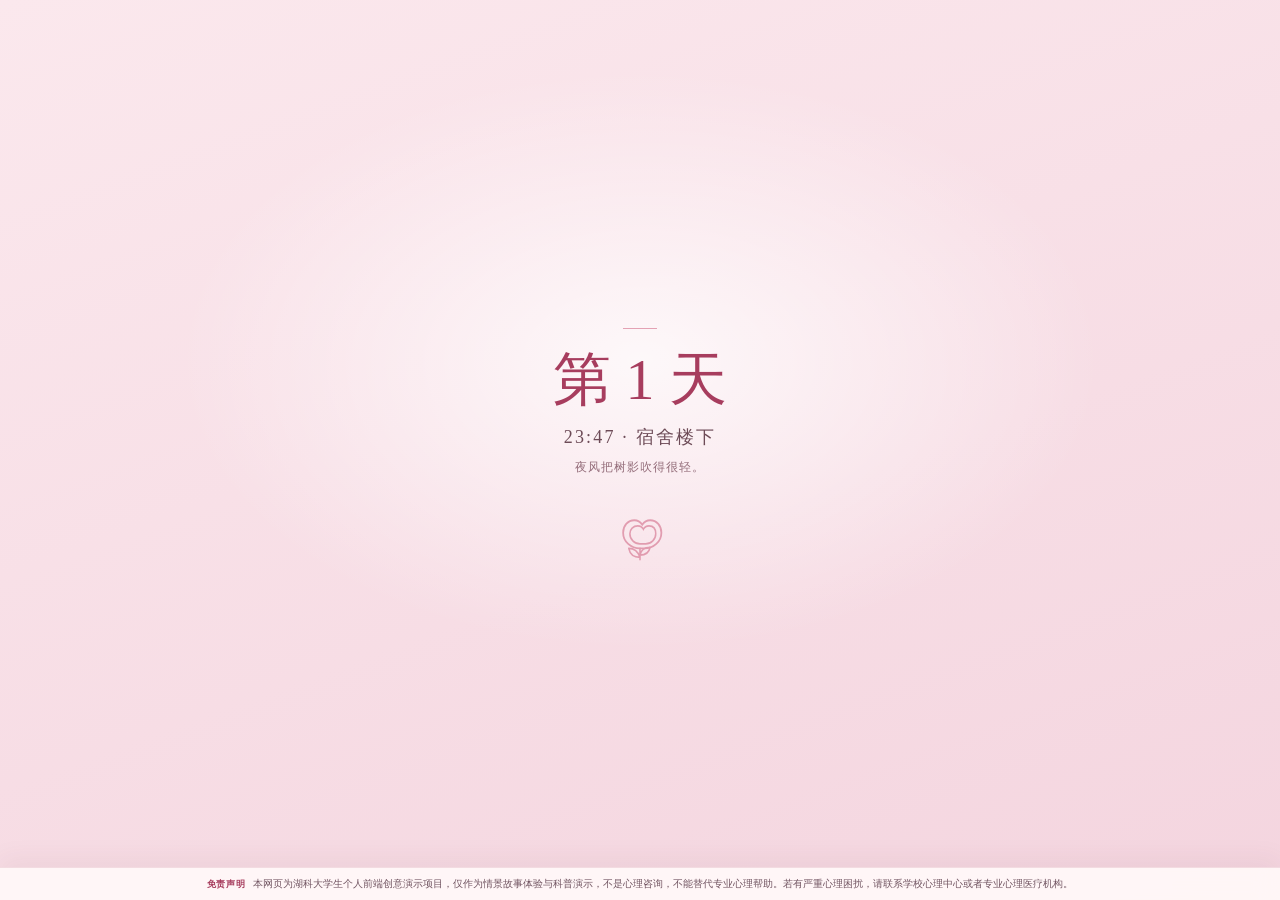
==== breakup.html @ 742c0462 "Add files via upload" ====
<!doctype html>
<html lang="zh-CN">
<head>
  <meta charset="utf-8">
  <meta name="viewport" content="width=device-width, initial-scale=1, viewport-fit=cover">
  <meta name="color-scheme" content="light">
  <meta name="theme-color" content="#FBE7EC">
  <meta name="description" content="why哥的情绪陪伴屋 · 失恋情境交互：陪 Why 走过五天，在故事里看见心动、失去与成长。">
  <meta http-equiv="Content-Security-Policy" content="default-src 'self'; script-src 'self'; style-src 'self' 'unsafe-inline'; img-src 'self' data: blob:; font-src 'self'; connect-src 'none'; media-src 'none'; object-src 'none'; base-uri 'none'; form-action 'none'; frame-src 'none'; upgrade-insecure-requests">
  <title>失恋情境交互 · why哥的情绪陪伴屋</title>
  <link rel="icon" href="assets/favicon.svg" type="image/svg+xml">
  <link rel="stylesheet" href="assets/breakup.css">
</head>
<body class="breakup-body">
  <a class="skip-link" href="#storyView">跳到故事内容</a>

  <svg class="svg-sprite" aria-hidden="true" focusable="false" xmlns="http://www.w3.org/2000/svg">
    <symbol id="bu-heart" viewBox="0 0 24 24">
      <path d="M12 21S3.8 16.1 3.8 9.7A4.2 4.2 0 0 1 12 7.1a4.2 4.2 0 0 1 8.2 2.6C20.2 16.1 12 21 12 21Z" fill="none" stroke="currentColor" stroke-width="1.6" stroke-linejoin="round"/>
    </symbol>
    <symbol id="bu-heart-fill" viewBox="0 0 24 24">
      <path d="M12 21S3.8 16.1 3.8 9.7A4.2 4.2 0 0 1 12 7.1a4.2 4.2 0 0 1 8.2 2.6C20.2 16.1 12 21 12 21Z" fill="currentColor"/>
    </symbol>
    <symbol id="bu-rose" viewBox="0 0 64 64">
      <path d="M32 43c-8 0-15-6-15-14 0-6 4-11 10-11 3 0 5 1 7 4 2-3 4-4 7-4 6 0 10 5 10 11 0 8-7 14-15 14Z" fill="none" stroke="currentColor" stroke-width="1.6"/>
      <path d="M32 39c-5 0-9-4-9-9 0-4 3-7 7-7 2 0 4 1 5 3 1-2 3-3 5-3 4 0 6 3 6 7 0 5-4 9-9 9Z" fill="none" stroke="currentColor" stroke-width="1.4"/>
      <path d="M32 43v10M32 51c-6 0-9-3-10-8 5 0 8 2 10 8ZM32 49c5 0 8-2 9-7-5 0-8 2-9 7Z" fill="none" stroke="currentColor" stroke-width="1.4" stroke-linecap="round" stroke-linejoin="round"/>
    </symbol>
    <symbol id="bu-house" viewBox="0 0 24 24">
      <path d="M4 10.3 12 4l8 6.3V20H4V10.3Z" fill="none" stroke="currentColor" stroke-width="1.6" stroke-linejoin="round"/>
      <path d="M9.5 20v-5.5h5V20" fill="none" stroke="currentColor" stroke-width="1.6" stroke-linecap="round"/>
    </symbol>
    <symbol id="bu-arrow" viewBox="0 0 24 24">
      <path d="M5 12h13M13 6l6 6-6 6" fill="none" stroke="currentColor" stroke-width="1.7" stroke-linecap="round" stroke-linejoin="round"/>
    </symbol>
    <symbol id="bu-spark" viewBox="0 0 24 24">
      <path d="M12 3c.7 4.8 2.2 6.3 7 7-4.8.7-6.3 2.2-7 7-.7-4.8-2.2-6.3-7-7 4.8-.7 6.3-2.2 7-7Z" fill="none" stroke="currentColor" stroke-width="1.5" stroke-linejoin="round"/>
    </symbol>
  </svg>

  <div class="ambient-art" aria-hidden="true">
    <span class="ambient-art__wash ambient-art__wash--one"></span>
    <span class="ambient-art__wash ambient-art__wash--two"></span>
    <svg class="deco-heart deco-heart--one"><use href="#bu-heart-fill"></use></svg>
    <svg class="deco-heart deco-heart--two"><use href="#bu-heart-fill"></use></svg>
    <svg class="deco-heart deco-heart--three"><use href="#bu-heart"></use></svg>
    <svg class="deco-rose deco-rose--one"><use href="#bu-rose"></use></svg>
    <svg class="deco-rose deco-rose--two"><use href="#bu-rose"></use></svg>
    <span class="falling-petal falling-petal--one"></span>
    <span class="falling-petal falling-petal--two"></span>
    <span class="falling-petal falling-petal--three"></span>
    <span class="falling-petal falling-petal--four"></span>
  </div>

  <header class="scene-topbar">
    <a class="scene-brand" href="index.html">
      <span class="scene-brand__mark"><svg class="icon" aria-hidden="true"><use href="#bu-house"></use></svg></span>
      <span>
        <strong>why哥的情绪陪伴屋</strong>
        <small>失恋情境交互 · 情景故事体验</small>
      </span>
    </a>
    <div class="scene-topbar__actions">
      <span class="duration-pill">8–10 分钟</span>
      <a class="back-link" href="index.html">返回主界面</a>
    </div>
  </header>

  <main class="scene-main">
    <section class="story-view" id="storyView" aria-label="失恋情境故事">
      <div class="story-visual">
        <div class="day-meta">
          <span class="day-meta__day" id="dayLabel">第 1 天</span>
          <span class="day-meta__dot"></span>
          <span id="sceneTime">23:47</span>
          <span class="day-meta__dot"></span>
          <span id="scenePlace">宿舍楼下</span>
        </div>

        <div class="heart-stage heart-stage--intact" id="heartStage">
          <span class="heart-spark heart-spark--one"></span>
          <span class="heart-spark heart-spark--two"></span>
          <svg class="heart-svg" viewBox="0 0 120 112" role="img" aria-label="一颗裂开后又慢慢修复的心">
            <defs>
              <clipPath id="heart-left"><rect x="0" y="0" width="60" height="112"></rect></clipPath>
              <clipPath id="heart-right"><rect x="60" y="0" width="60" height="112"></rect></clipPath>
              <filter id="heart-glow" x="-50%" y="-50%" width="200%" height="200%">
                <feGaussianBlur stdDeviation="3" result="blur"></feGaussianBlur>
                <feMerge><feMergeNode in="blur"></feMergeNode><feMergeNode in="SourceGraphic"></feMergeNode></feMerge>
              </filter>
              <linearGradient id="heart-fill-story" x1="0" y1="0" x2="1" y2="1">
                <stop offset="0" stop-color="#e889a1"></stop>
                <stop offset="0.55" stop-color="#d86582"></stop>
                <stop offset="1" stop-color="#b84465"></stop>
              </linearGradient>
            </defs>
            <g class="heart-half heart-half--left" clip-path="url(#heart-left)">
              <path d="M60 102 C28 78 12 60 12 39 C12 23 24 13 38 13 C47 13 55 18 60 27 C65 18 73 13 82 13 C96 13 108 23 108 39 C108 60 92 78 60 102Z" fill="url(#heart-fill-story)" filter="url(#heart-glow)"></path>
            </g>
            <g class="heart-half heart-half--right" clip-path="url(#heart-right)">
              <path d="M60 102 C28 78 12 60 12 39 C12 23 24 13 38 13 C47 13 55 18 60 27 C65 18 73 13 82 13 C96 13 108 23 108 39 C108 60 92 78 60 102Z" fill="url(#heart-fill-story)" filter="url(#heart-glow)"></path>
            </g>
            <path class="heart-crack" d="M61 18 L55 37 L64 50 L57 66 L65 82" fill="none" stroke="#fff5f4" stroke-width="2.2" stroke-linecap="round" stroke-linejoin="round"></path>
          </svg>
          <p class="heart-caption" id="heartCaption">有些心碎，是从一句“我们分开吧”开始的。</p>
        </div>

        <div class="day-progress" id="dayProgress" aria-label="故事进度"></div>
        <p class="scene-note" id="sceneNote">夜风把树影吹得很轻。</p>
      </div>

      <div class="dialogue-card">
        <div class="dialogue-head">
          <span class="text-avatar text-avatar--why" aria-hidden="true">why</span>
          <div class="dialogue-head__copy">
            <strong>Why</strong>
            <small id="speakerState">失恋第 1 天 · 正在难过</small>
          </div>
          <span class="online-state"><i></i>在线</span>
        </div>

        <div class="dialogue-messages" id="dialogueMessages" role="log" aria-live="polite" aria-label="Why 的对话"></div>

        <div class="typing hidden" id="typing" aria-label="Why 正在打字">
          <span></span><span></span><span></span>
          <em>Why 正在打字…</em>
        </div>

        <div class="choices" id="choices" role="group" aria-label="选择你的回应"></div>

        <button class="next-btn hidden" id="nextBtn" type="button">
          <span>继续</span>
          <svg class="icon icon--small" aria-hidden="true"><use href="#bu-arrow"></use></svg>
        </button>

        <p class="dialogue-hint">你是这场对话的见证人。你的选择不会改变故事的终点，但会改变他走过的路。</p>
      </div>
    </section>

    <section class="monologue-view hidden" id="monologueView" aria-label="王同志的道理独白">
      <div class="monologue-card">
        <div class="monologue-head">
          <span class="text-avatar text-avatar--wang" aria-hidden="true">why</span>
          <div>
            <strong>王同志</strong>
            <small>创作者 / 旁白</small>
          </div>
          <span class="monologue-head__tag">说给 Why，也说给你</span>
        </div>
        <p class="monologue-kicker" id="monologueKicker">给 Why，也给正在看的你</p>
        <h2 id="monologueTitle">青春之爱，当与成长同行</h2>
        <div class="monologue-text" id="monologueText" role="log" aria-live="polite"></div>
        <div class="monologue-footer">
          <span id="monologueProgress">01 / 07</span>
          <button class="next-btn" id="monologueNext" type="button">
            <span>继续</span>
            <svg class="icon icon--small" aria-hidden="true"><use href="#bu-arrow"></use></svg>
          </button>
        </div>
      </div>
    </section>

    <section class="closing-view hidden" id="closingView" aria-label="故事闭幕">
      <div class="closing-petals" aria-hidden="true">
        <span></span><span></span><span></span><span></span><span></span><span></span>
      </div>
      <div class="closing-heart" aria-hidden="true">
        <svg viewBox="0 0 120 112">
          <defs>
            <linearGradient id="heart-fill-closing" x1="0" y1="0" x2="1" y2="1">
              <stop offset="0" stop-color="#f0a4b8"></stop>
              <stop offset="0.55" stop-color="#d96887"></stop>
              <stop offset="1" stop-color="#b84465"></stop>
            </linearGradient>
          </defs>
          <path d="M60 102 C28 78 12 60 12 39 C12 23 24 13 38 13 C47 13 55 18 60 27 C65 18 73 13 82 13 C96 13 108 23 108 39 C108 60 92 78 60 102Z" fill="url(#heart-fill-closing)"></path>
        </svg>
      </div>
      <p class="closing-eyebrow" id="closingEyebrow">第 5 天 · 清晨</p>
      <h2 id="closingTitle">这一页，先翻到这里。</h2>
      <div class="closing-lines" id="closingLines"></div>
      <p class="closing-thanks" id="closingThanks">谢谢你愿意做这个见证人。</p>
      <button class="leave-btn hidden" id="leaveBtn" type="button">离开</button>
      <p class="closing-note">你会回到 why哥的情绪陪伴屋。</p>
    </section>
  </main>

  <div class="day-banner hidden" id="dayBanner" aria-live="polite">
    <span class="day-banner__line"></span>
    <p class="day-banner__day" id="bannerDay">第 1 天</p>
    <p class="day-banner__time" id="bannerTime">23:47</p>
    <p class="day-banner__place" id="bannerPlace">宿舍楼下</p>
    <span class="day-banner__rose" aria-hidden="true"><svg class="icon"><use href="#bu-rose"></use></svg></span>
  </div>

  <footer class="scene-disclaimer">
    <strong>免责声明</strong>
    <span id="disclaimerText">本网页为湖科大学生个人前端创意演示项目，仅作为情景故事体验与科普演示，不是心理咨询，不能替代专业心理帮助。若有严重心理困扰，请联系学校心理中心或者专业心理医疗机构。</span>
  </footer>

  <script src="js/breakup-data.js" defer></script>
  <script src="js/breakup.js" defer></script>
</body>
</html>
---- assets/breakup.css ----
/* =========================================================
   失恋情境交互 · 淡粉色沉浸式情景页
   ========================================================= */

:root {
  --font-serif: "Iowan Old Style", "Palatino Linotype", "Songti SC", "Noto Serif CJK SC", "STSong", serif;
  --font-sans: "PingFang SC", "Hiragino Sans GB", "Microsoft YaHei", "Segoe UI", sans-serif;

  --bg: #fbeef1;
  --bg-deep: #f5dbe3;
  --paper: #fff9f8;
  --paper-soft: #fff2f4;
  --ink: #3d2830;
  --ink-2: #6d4b57;
  --ink-3: #946d7a;
  --rose: #cf607f;
  --rose-deep: #a73d5e;
  --rose-soft: #f7d9e3;
  --rose-mist: #fcebf0;
  --cream: #fff8f2;
  --gold: #c89a5b;
  --line: rgba(101, 50, 66, 0.14);
  --shadow: 0 24px 64px rgba(111, 45, 67, 0.13);
  --shadow-soft: 0 10px 30px rgba(111, 45, 67, 0.08);
  --ease: cubic-bezier(0.22, 0.8, 0.28, 1);
}

*,
*::before,
*::after {
  box-sizing: border-box;
}

html {
  scroll-behavior: smooth;
  -webkit-text-size-adjust: 100%;
}

body {
  margin: 0;
  min-width: 320px;
  min-height: 100vh;
  padding-bottom: calc(60px + env(safe-area-inset-bottom));
  color: var(--ink);
  background:
    radial-gradient(900px 580px at 5% -10%, rgba(255, 218, 228, 0.86), transparent 64%),
    radial-gradient(800px 620px at 100% 4%, rgba(249, 222, 211, 0.72), transparent 60%),
    linear-gradient(160deg, #fff4f6 0%, var(--bg) 48%, #f8e7e5 100%);
  font-family: var(--font-sans);
  font-size: 18px;
  line-height: 1.75;
  overflow-x: hidden;
  -webkit-font-smoothing: antialiased;
}

h1,
h2,
h3,
p {
  margin: 0;
}

button,
a {
  font: inherit;
}

button {
  padding: 0;
  color: inherit;
  border: 0;
  background: none;
  cursor: pointer;
}

a {
  color: inherit;
  text-decoration: none;
}

button:disabled {
  cursor: not-allowed;
  opacity: 0.55;
}

::selection {
  color: var(--paper);
  background: var(--rose-deep);
}

:focus-visible {
  outline: 2px solid var(--rose-deep);
  outline-offset: 3px;
  border-radius: 5px;
}

.hidden,
[hidden] {
  display: none !important;
}

.sr-only {
  position: absolute;
  width: 1px;
  height: 1px;
  padding: 0;
  margin: -1px;
  overflow: hidden;
  clip: rect(0, 0, 0, 0);
  white-space: nowrap;
  border: 0;
}

.skip-link {
  position: fixed;
  top: 12px;
  left: 12px;
  z-index: 200;
  padding: 8px 14px;
  color: var(--paper);
  background: var(--rose-deep);
  border-radius: 999px;
  transform: translateY(-160%);
  transition: transform 0.2s var(--ease);
}

.skip-link:focus {
  transform: translateY(0);
}

.svg-sprite {
  position: absolute;
  width: 0;
  height: 0;
  overflow: hidden;
}

.icon {
  width: 19px;
  height: 19px;
  flex: none;
  vertical-align: middle;
}

.icon--small {
  width: 15px;
  height: 15px;
}

/* ---------- 背景装饰 ---------- */

.ambient-art {
  position: fixed;
  inset: 0;
  z-index: -1;
  overflow: hidden;
  pointer-events: none;
  transition: filter 0.8s var(--ease), opacity 0.8s;
}

.ambient-art__wash {
  position: absolute;
  display: block;
  border-radius: 50%;
  filter: blur(80px);
  opacity: 0.52;
  animation: washDrift 24s ease-in-out infinite alternate;
}

.ambient-art__wash--one {
  top: -18vh;
  left: -12vw;
  width: 52vw;
  height: 52vw;
  background: #ffd5e0;
}

.ambient-art__wash--two {
  right: -15vw;
  bottom: -22vh;
  width: 50vw;
  height: 50vw;
  background: #f8d7c8;
  animation-delay: -10s;
}

.deco-heart {
  position: absolute;
  color: var(--rose);
  opacity: 0.17;
  animation: softFloat 9s ease-in-out infinite alternate;
}

.deco-heart--one {
  top: 17%;
  left: 5%;
  width: 54px;
  height: 54px;
  transform: rotate(-16deg);
}

.deco-heart--two {
  top: 30%;
  right: 7%;
  width: 34px;
  height: 34px;
  color: #e3a1b4;
  animation-delay: -3s;
}

.deco-heart--three {
  bottom: 20%;
  left: 12%;
  width: 26px;
  height: 26px;
  color: #c98ca1;
  animation-delay: -6s;
}

.deco-rose {
  position: absolute;
  color: var(--rose);
  opacity: 0.18;
  animation: roseSway 12s ease-in-out infinite alternate;
}

.deco-rose--one {
  right: -46px;
  bottom: 7%;
  width: 190px;
  height: 190px;
  transform: rotate(-18deg);
}

.deco-rose--two {
  top: 5%;
  left: -46px;
  width: 150px;
  height: 150px;
  transform: rotate(22deg);
  animation-delay: -5s;
}

.falling-petal {
  position: absolute;
  display: block;
  width: 12px;
  height: 7px;
  background: rgba(207, 96, 127, 0.3);
  border-radius: 100% 0 100% 0;
  animation: petalFall 13s linear infinite;
}

.falling-petal--one {
  top: -5%;
  left: 18%;
  animation-delay: -3s;
}

.falling-petal--two {
  top: -8%;
  left: 61%;
  width: 9px;
  height: 5px;
  animation-delay: -8s;
}

.falling-petal--three {
  top: -4%;
  left: 79%;
  animation-delay: -11s;
}

.falling-petal--four {
  top: -6%;
  left: 38%;
  width: 8px;
  height: 5px;
  animation-delay: -6s;
}

/* ---------- 顶部 ---------- */

.scene-topbar {
  position: relative;
  z-index: 20;
  display: flex;
  align-items: center;
  justify-content: space-between;
  gap: 20px;
  max-width: 1320px;
  margin: 0 auto;
  padding: 18px clamp(18px, 3.4vw, 42px) 8px;
}

.scene-brand {
  display: inline-flex;
  align-items: center;
  gap: 10px;
  min-width: 0;
}

.scene-brand__mark {
  display: grid;
  place-items: center;
  width: 38px;
  height: 38px;
  flex: none;
  color: var(--rose-deep);
  background: rgba(255, 249, 248, 0.72);
  border: 1px solid rgba(167, 61, 94, 0.15);
  border-radius: 12px;
  box-shadow: var(--shadow-soft);
}

.scene-brand__mark .icon {
  width: 21px;
  height: 21px;
}

.scene-brand > span:last-child {
  display: flex;
  flex-direction: column;
  min-width: 0;
  line-height: 1.25;
}

.scene-brand strong {
  font-family: var(--font-serif);
  font-size: 17px;
  font-weight: 600;
  letter-spacing: 0.03em;
}

.scene-brand small {
  margin-top: 2px;
  overflow: hidden;
  color: var(--ink-3);
  font-size: 9px;
  letter-spacing: 0.06em;
  text-overflow: ellipsis;
  white-space: nowrap;
}

.scene-topbar__actions {
  display: flex;
  align-items: center;
  gap: 12px;
  flex: none;
}

.duration-pill {
  padding: 4px 10px;
  color: var(--rose-deep);
  background: rgba(255, 249, 248, 0.6);
  border: 1px solid rgba(167, 61, 94, 0.14);
  border-radius: 999px;
  font-size: 9.5px;
}

.back-link {
  color: var(--ink-2);
  font-size: 11px;
  border-bottom: 1px solid transparent;
  transition: border-color 0.18s, color 0.18s;
}

.back-link:hover {
  color: var(--rose-deep);
  border-color: rgba(167, 61, 94, 0.4);
}

/* ---------- 故事主体 ---------- */

.scene-main {
  position: relative;
  z-index: 1;
  max-width: 1240px;
  margin: 0 auto;
  padding: 16px clamp(18px, 3.4vw, 42px) 24px;
}

.story-view {
  display: grid;
  grid-template-columns: minmax(300px, 0.82fr) minmax(0, 1.18fr);
  gap: 20px;
  min-height: calc(100vh - 194px);
  animation: viewIn 0.7s var(--ease) both;
}

.story-visual {
  position: relative;
  display: flex;
  flex-direction: column;
  min-height: 540px;
  padding: 22px;
  overflow: hidden;
  background:
    radial-gradient(360px 300px at 10% 0%, rgba(255, 255, 255, 0.72), transparent 66%),
    linear-gradient(160deg, rgba(255, 242, 246, 0.9), rgba(249, 215, 226, 0.78));
  border: 1px solid rgba(255, 255, 255, 0.72);
  border-radius: 30px;
  box-shadow: var(--shadow);
}

.story-visual::after {
  content: "";
  position: absolute;
  right: -80px;
  bottom: -120px;
  width: 300px;
  height: 300px;
  background: rgba(255, 250, 247, 0.3);
  border-radius: 50%;
  pointer-events: none;
}

.day-meta {
  position: relative;
  z-index: 2;
  display: flex;
  align-items: center;
  flex-wrap: wrap;
  gap: 7px;
  color: var(--ink-3);
  font-size: 10px;
  letter-spacing: 0.03em;
}

.day-meta__day {
  color: var(--rose-deep);
  font-weight: 600;
}

.day-meta__dot {
  width: 3px;
  height: 3px;
  background: var(--rose);
  border-radius: 50%;
  opacity: 0.7;
}

.heart-stage {
  position: relative;
  z-index: 2;
  display: flex;
  flex: 1;
  flex-direction: column;
  align-items: center;
  justify-content: center;
  min-height: 280px;
  padding: 8px 0 4px;
}

.heart-svg {
  width: min(260px, 62%);
  height: auto;
  overflow: visible;
  filter: drop-shadow(0 20px 28px rgba(167, 61, 94, 0.16));
}

.heart-half {
  transform-origin: 60px 60px;
  transition: transform 1.5s var(--ease), opacity 1.2s var(--ease), filter 1.2s var(--ease);
}

.heart-stage--intact .heart-crack {
  opacity: 0;
}

.heart-stage--broken .heart-half--left {
  transform: translate(-8px, 3px) rotate(-7deg);
  animation: breakLeft 1.05s var(--ease) both;
}

.heart-stage--broken .heart-half--right {
  transform: translate(8px, 3px) rotate(7deg);
  animation: breakRight 1.05s var(--ease) both;
}

.heart-stage--broken .heart-crack {
  opacity: 1;
  animation: crackIn 0.35s 0.55s both;
}

.heart-stage--broken .heart-svg {
  animation: heartShake 5s ease-in-out infinite;
}

.heart-stage--mending .heart-half--left {
  transform: translate(-3px, 1px) rotate(-2.5deg);
}

.heart-stage--mending .heart-half--right {
  transform: translate(3px, 1px) rotate(2.5deg);
}

.heart-stage--mending .heart-crack {
  opacity: 0.5;
}

.heart-stage--mending .heart-svg {
  filter: drop-shadow(0 0 22px rgba(220, 112, 143, 0.36));
}

.heart-stage--healed .heart-half--left,
.heart-stage--healed .heart-half--right {
  transform: translate(0, 0) rotate(0);
}

.heart-stage--healed .heart-crack {
  opacity: 0;
}

.heart-stage--healed .heart-svg {
  filter: drop-shadow(0 0 28px rgba(224, 107, 141, 0.52));
  animation: heartBeat 2.8s ease-in-out infinite;
}

.heart-crack {
  transition: opacity 0.8s;
}

.heart-caption {
  max-width: 250px;
  margin-top: 14px;
  color: var(--ink-2);
  font-family: var(--font-serif);
  font-size: 13px;
  line-height: 1.7;
  text-align: center;
}

.heart-spark {
  position: absolute;
  width: 6px;
  height: 6px;
  background: rgba(255, 250, 247, 0.9);
  border-radius: 50%;
  box-shadow: 0 0 14px rgba(255, 255, 255, 0.9);
  animation: sparkle 3.4s ease-in-out infinite;
}

.heart-spark--one {
  top: 26%;
  left: 18%;
}

.heart-spark--two {
  top: 42%;
  right: 17%;
  width: 4px;
  height: 4px;
  animation-delay: -1.8s;
}

.day-progress {
  position: relative;
  z-index: 2;
  display: flex;
  justify-content: center;
  gap: 7px;
  margin-top: 8px;
}

.day-progress span {
  display: block;
  width: 22px;
  height: 4px;
  background: rgba(167, 61, 94, 0.14);
  border-radius: 99px;
  transition: background 0.4s, width 0.4s;
}

.day-progress span.is-done {
  background: rgba(207, 96, 127, 0.56);
}

.day-progress span.is-active {
  width: 34px;
  background: var(--rose-deep);
}

.scene-note {
  position: relative;
  z-index: 2;
  margin-top: 10px;
  color: var(--ink-3);
  font-size: 10px;
  line-height: 1.7;
  text-align: center;
}

/* ---------- 对话卡片 ---------- */

.dialogue-card {
  display: flex;
  flex-direction: column;
  min-width: 0;
  height: min(690px, calc(100vh - 194px));
  min-height: 540px;
  padding: 22px 24px 18px;
  overflow: hidden;
  background:
    radial-gradient(500px 260px at 100% 0%, rgba(255, 230, 236, 0.46), transparent 68%),
    rgba(255, 249, 248, 0.92);
  border: 1px solid rgba(255, 255, 255, 0.82);
  border-radius: 30px;
  box-shadow: var(--shadow);
  backdrop-filter: blur(14px);
}

.dialogue-head {
  display: flex;
  align-items: center;
  gap: 10px;
  flex: none;
  padding-bottom: 14px;
  border-bottom: 1px solid var(--line);
}

.text-avatar {
  display: inline-grid;
  place-items: center;
  flex: none;
  width: 40px;
  height: 40px;
  color: var(--paper);
  background:
    radial-gradient(circle at 30% 20%, rgba(255, 255, 255, 0.36), transparent 42%),
    linear-gradient(145deg, var(--rose), var(--rose-deep));
  border: 2px solid rgba(255, 250, 248, 0.85);
  border-radius: 50%;
  box-shadow: 0 6px 16px rgba(167, 61, 94, 0.22);
  font-family: var(--font-serif);
  font-size: 11px;
  font-weight: 600;
  letter-spacing: 0.01em;
}

.text-avatar--wang {
  background:
    radial-gradient(circle at 30% 20%, rgba(255, 255, 255, 0.36), transparent 42%),
    linear-gradient(145deg, #7f9a86, #4f6a58);
}

.dialogue-head__copy {
  display: flex;
  flex-direction: column;
  min-width: 0;
  flex: 1;
  line-height: 1.3;
}

.dialogue-head__copy strong {
  font-family: var(--font-serif);
  font-size: 18px;
  font-weight: 600;
}

.dialogue-head__copy small {
  margin-top: 2px;
  color: var(--ink-3);
  font-size: 10px;
}

.online-state {
  display: inline-flex;
  align-items: center;
  gap: 5px;
  flex: none;
  color: #6b8d73;
  font-size: 9.5px;
}

.online-state i {
  display: block;
  width: 6px;
  height: 6px;
  background: #83a88c;
  border-radius: 50%;
  box-shadow: 0 0 0 3px rgba(131, 168, 140, 0.14);
}

.dialogue-messages {
  display: flex;
  flex-direction: column;
  gap: 12px;
  flex: 1;
  min-height: 0;
  padding: 18px 2px 10px;
  overflow-y: auto;
  scrollbar-width: thin;
  scrollbar-color: rgba(207, 96, 127, 0.3) transparent;
}

.dialogue-messages::-webkit-scrollbar {
  width: 5px;
}

.dialogue-messages::-webkit-scrollbar-thumb {
  background: rgba(207, 96, 127, 0.3);
  border-radius: 20px;
}

.message {
  display: flex;
  align-items: flex-start;
  gap: 8px;
  animation: messageIn 0.4s var(--ease) both;
}

.message--user {
  flex-direction: row-reverse;
}

.message__who {
  display: grid;
  place-items: center;
  flex: none;
  width: 30px;
  height: 30px;
  color: var(--rose-deep);
  background: var(--rose-soft);
  border-radius: 50%;
  font-family: var(--font-serif);
  font-size: 10px;
}

.message--user .message__who {
  color: var(--paper);
  background: var(--rose);
}

.message__bubble {
  max-width: min(80%, 580px);
  padding: 13px 16px;
  color: var(--ink);
  background: #fff4f3;
  border: 1px solid rgba(167, 61, 94, 0.1);
  border-radius: 5px 17px 17px 17px;
  font-size: 18px;
  line-height: 1.8;
  white-space: pre-wrap;
  overflow-wrap: anywhere;
  box-shadow: 0 5px 14px rgba(111, 45, 67, 0.04);
}

.message--user .message__bubble {
  color: #fffaf6;
  background: linear-gradient(145deg, var(--rose), var(--rose-deep));
  border-color: transparent;
  border-radius: 17px 5px 17px 17px;
  text-align: left;
}

.narration {
  align-self: center;
  max-width: 92%;
  margin: 3px 0;
  color: var(--ink-3);
  font-family: var(--font-serif);
  font-size: 12px;
  line-height: 1.75;
  text-align: center;
  animation: messageIn 0.4s var(--ease) both;
}

.typing {
  display: flex;
  align-items: center;
  gap: 4px;
  flex: none;
  padding: 0 0 8px 38px;
  color: var(--ink-3);
}

.typing span {
  width: 5px;
  height: 5px;
  background: var(--rose);
  border-radius: 50%;
  animation: typing 1.15s infinite ease-in-out;
}

.typing span:nth-child(2) {
  animation-delay: 0.15s;
}

.typing span:nth-child(3) {
  animation-delay: 0.3s;
}

.typing em {
  margin-left: 2px;
  font-size: 9.5px;
  font-style: normal;
}

.choice-prompt {
  margin: 2px 0 1px 38px;
  color: var(--rose-deep);
  font-family: var(--font-serif);
  font-size: 14px;
  line-height: 1.6;
  animation: messageIn 0.35s var(--ease) both;
}

.choices {
  display: flex;
  flex-direction: column;
  gap: 7px;
  flex: none;
}

.choice {
  display: flex;
  align-items: center;
  gap: 10px;
  width: 100%;
  padding: 12px 14px;
  text-align: left;
  background: rgba(255, 244, 245, 0.86);
  border: 1px solid rgba(167, 61, 94, 0.14);
  border-radius: 14px;
  font-size: 16px;
  line-height: 1.6;
  transition: background 0.18s, border-color 0.18s, transform 0.18s, box-shadow 0.18s;
}

.choice:hover {
  background: #fffaf8;
  border-color: rgba(207, 96, 127, 0.42);
  box-shadow: 0 8px 20px rgba(111, 45, 67, 0.08);
  transform: translateY(-1px);
}

.choice__heart {
  display: grid;
  place-items: center;
  flex: none;
  width: 24px;
  height: 24px;
  color: var(--rose);
  background: var(--rose-soft);
  border-radius: 50%;
}

.choice__heart .icon {
  width: 13px;
  height: 13px;
}

.choice__label {
  flex: 1;
}

.choice__arrow {
  color: var(--rose-deep);
  opacity: 0.45;
}

.next-btn {
  display: inline-flex;
  align-items: center;
  justify-content: center;
  gap: 6px;
  align-self: flex-end;
  flex: none;
  min-height: 42px;
  padding: 0 18px;
  color: var(--rose-deep);
  background: rgba(255, 249, 248, 0.8);
  border: 1px solid rgba(167, 61, 94, 0.28);
  border-radius: 999px;
  font-size: 12px;
  transition: background 0.18s, transform 0.18s;
}

.next-btn:hover {
  background: var(--paper);
  transform: translateY(-1px);
}

.dialogue-hint {
  flex: none;
  margin-top: 11px;
  color: var(--ink-3);
  font-size: 9px;
  line-height: 1.6;
  text-align: center;
}

/* ---------- 换日遮罩 ---------- */

.day-banner {
  position: fixed;
  inset: 0;
  z-index: 60;
  display: flex;
  flex-direction: column;
  align-items: center;
  justify-content: center;
  color: var(--ink);
  background:
    radial-gradient(700px 440px at 50% 40%, rgba(255, 255, 255, 0.78), transparent 66%),
    linear-gradient(160deg, #fbe8ed, #f4d5df);
  animation: bannerIn 0.55s var(--ease) both;
}

.day-banner__line {
  width: 34px;
  height: 1px;
  margin-bottom: 16px;
  background: var(--rose);
  opacity: 0.55;
}

.day-banner__day {
  color: var(--rose-deep);
  font-family: var(--font-serif);
  font-size: clamp(34px, 5vw, 58px);
  line-height: 1.2;
}

.day-banner__time {
  margin-top: 7px;
  color: var(--ink-2);
  font-family: var(--font-serif);
  font-size: 18px;
  letter-spacing: 0.12em;
}

.day-banner__place {
  margin-top: 3px;
  color: var(--ink-3);
  font-size: 12px;
  letter-spacing: 0.08em;
}

.day-banner__rose {
  display: block;
  width: 72px;
  height: 72px;
  margin-top: 22px;
  color: var(--rose);
  opacity: 0.55;
  animation: roseSway 5s ease-in-out infinite alternate;
}

.day-banner__rose .icon {
  width: 100%;
  height: 100%;
}

/* ---------- 王同志独白 ---------- */

.monologue-view {
  position: relative;
  display: flex;
  align-items: center;
  justify-content: center;
  min-height: calc(100vh - 194px);
  padding: 28px 0;
  animation: viewIn 0.7s var(--ease) both;
}

.monologue-view::before {
  content: "";
  position: absolute;
  top: 5%;
  left: 50%;
  width: min(720px, 92vw);
  height: 66%;
  background: radial-gradient(circle, rgba(255, 246, 241, 0.9) 0%, rgba(255, 226, 234, 0.36) 45%, transparent 72%);
  filter: blur(10px);
  transform: translateX(-50%);
  pointer-events: none;
}

.monologue-card {
  position: relative;
  z-index: 2;
  display: flex;
  flex-direction: column;
  width: min(900px, 100%);
  max-height: calc(100vh - 220px);
  padding: clamp(26px, 4vw, 46px);
  overflow: hidden;
  background:
    radial-gradient(420px 240px at 100% 0%, rgba(255, 235, 238, 0.6), transparent 70%),
    rgba(255, 250, 247, 0.86);
  border: 1px solid rgba(255, 255, 255, 0.9);
  border-radius: 28px;
  box-shadow: 0 26px 80px rgba(116, 52, 74, 0.16), 0 0 60px rgba(255, 218, 227, 0.36);
  backdrop-filter: blur(16px);
}

.monologue-head {
  display: flex;
  align-items: center;
  flex: none;
  gap: 10px;
}

.monologue-head > div {
  display: flex;
  flex-direction: column;
  min-width: 0;
  line-height: 1.3;
}

.monologue-head strong {
  font-family: var(--font-serif);
  font-size: 16px;
  font-weight: 600;
}

.monologue-head small {
  margin-top: 1px;
  color: var(--ink-3);
  font-size: 9px;
}

.monologue-head__tag {
  margin-left: auto;
  padding: 3px 9px;
  color: var(--rose-deep);
  background: var(--rose-mist);
  border: 1px solid rgba(167, 61, 94, 0.12);
  border-radius: 999px;
  font-size: 8.5px;
  white-space: nowrap;
}

.monologue-kicker {
  flex: none;
  margin-top: 22px;
  color: var(--rose-deep);
  font-size: 10px;
  font-weight: 600;
  letter-spacing: 0.16em;
}

.monologue-card h2 {
  flex: none;
  margin-top: 6px;
  font-family: var(--font-serif);
  font-size: clamp(27px, 3vw, 38px);
  font-weight: 500;
  line-height: 1.35;
  letter-spacing: -0.015em;
}

.monologue-text {
  flex: 1;
  min-height: 120px;
  margin-top: 22px;
  padding-right: 5px;
  overflow-y: auto;
  scrollbar-width: thin;
  scrollbar-color: rgba(207, 96, 127, 0.32) transparent;
  -webkit-mask-image: linear-gradient(to bottom, transparent 0, #000 12px, #000 100%);
  mask-image: linear-gradient(to bottom, transparent 0, #000 12px, #000 100%);
}

.monologue-text::-webkit-scrollbar {
  width: 5px;
}

.monologue-text::-webkit-scrollbar-thumb {
  background: rgba(207, 96, 127, 0.32);
  border-radius: 20px;
}

.monologue-paragraph {
  color: var(--ink-2);
  font-family: var(--font-serif);
  font-size: clamp(18px, 1.7vw, 22px);
  line-height: 1.95;
  animation: paragraphIn 0.6s var(--ease) both;
}

.monologue-paragraph + .monologue-paragraph {
  margin-top: 14px;
  padding-top: 14px;
  border-top: 1px solid rgba(167, 61, 94, 0.1);
}

.monologue-paragraph--accent {
  color: var(--rose-deep);
  font-weight: 600;
}

.monologue-footer {
  display: flex;
  align-items: center;
  justify-content: space-between;
  gap: 16px;
  margin-top: 24px;
}

.monologue-footer > span {
  color: var(--ink-3);
  font-family: var(--font-serif);
  font-size: 11px;
  letter-spacing: 0.14em;
}

/* 独白模式：背景虚化 + 发光 */

body.monologue-mode .ambient-art {
  filter: blur(12px) saturate(0.9);
  opacity: 0.8;
}

body.monologue-mode .scene-topbar,
body.monologue-mode .story-view {
  opacity: 0.5;
}

body.monologue-mode .monologue-view {
  position: relative;
}

/* ---------- 闭幕 ---------- */

.closing-view {
  position: relative;
  display: flex;
  flex-direction: column;
  align-items: center;
  justify-content: center;
  min-height: calc(100vh - 194px);
  padding: 40px 18px 30px;
  text-align: center;
  animation: closingIn 0.9s var(--ease) both;
}

.closing-view::before {
  content: "";
  position: absolute;
  top: 10%;
  left: 50%;
  width: min(680px, 90vw);
  height: 54%;
  background: radial-gradient(circle, rgba(255, 250, 247, 0.9), rgba(255, 222, 231, 0.3) 52%, transparent 72%);
  filter: blur(8px);
  transform: translateX(-50%);
  pointer-events: none;
}

.closing-heart {
  position: relative;
  z-index: 2;
  width: 150px;
  height: 140px;
  filter: drop-shadow(0 0 30px rgba(255, 211, 224, 0.9));
}

.closing-heart svg {
  display: block;
  width: 100%;
  height: 100%;
  overflow: visible;
  animation: closingHeart 2.6s ease-in-out infinite;
}

.closing-eyebrow {
  position: relative;
  z-index: 2;
  margin-top: 16px;
  color: var(--rose-deep);
  font-size: 10px;
  font-weight: 600;
  letter-spacing: 0.15em;
}

.closing-view h2 {
  position: relative;
  z-index: 2;
  margin-top: 7px;
  font-family: var(--font-serif);
  font-size: clamp(32px, 4.6vw, 56px);
  font-weight: 500;
  line-height: 1.25;
  letter-spacing: -0.02em;
}

.closing-lines {
  position: relative;
  z-index: 2;
  margin-top: 14px;
}

.closing-lines p {
  color: var(--ink-2);
  font-size: 15px;
  line-height: 1.9;
}

.closing-thanks {
  position: relative;
  z-index: 2;
  margin-top: 17px;
  color: var(--ink-3);
  font-family: var(--font-serif);
  font-size: 14px;
}

.leave-btn {
  position: relative;
  z-index: 2;
  display: inline-flex;
  align-items: center;
  justify-content: center;
  min-width: 174px;
  min-height: 54px;
  margin-top: 28px;
  padding: 0 30px;
  color: var(--paper);
  background: linear-gradient(135deg, var(--rose), var(--rose-deep));
  border-radius: 999px;
  box-shadow: 0 14px 32px rgba(167, 61, 94, 0.24);
  font-size: 16px;
  letter-spacing: 0.12em;
  transition: transform 0.2s var(--ease), box-shadow 0.2s;
  animation: fadeUp 0.7s var(--ease) both;
}

.leave-btn:hover {
  box-shadow: 0 18px 38px rgba(167, 61, 94, 0.3);
  transform: translateY(-2px);
}

.closing-note {
  position: relative;
  z-index: 2;
  margin-top: 10px;
  color: var(--ink-3);
  font-size: 9px;
}

.closing-petals {
  position: absolute;
  inset: 0;
  pointer-events: none;
}

.closing-petals span {
  position: absolute;
  display: block;
  width: 14px;
  height: 8px;
  background: rgba(207, 96, 127, 0.38);
  border-radius: 100% 0 100% 0;
  animation: petalFall 8s linear infinite;
}

.closing-petals span:nth-child(1) { top: 3%; left: 18%; animation-delay: -1s; }
.closing-petals span:nth-child(2) { top: 8%; left: 78%; animation-delay: -5s; }
.closing-petals span:nth-child(3) { top: 2%; left: 43%; width: 9px; height: 6px; animation-delay: -3s; }
.closing-petals span:nth-child(4) { top: 12%; left: 62%; animation-delay: -7s; }
.closing-petals span:nth-child(5) { top: 5%; left: 28%; width: 11px; height: 7px; animation-delay: -6s; }
.closing-petals span:nth-child(6) { top: 14%; left: 88%; width: 8px; height: 5px; animation-delay: -2s; }

/* ---------- 固定免责声明 ---------- */

.scene-disclaimer {
  position: fixed;
  right: 0;
  bottom: 0;
  left: 0;
  z-index: 100;
  display: flex;
  align-items: baseline;
  justify-content: center;
  gap: 8px;
  padding: 8px 20px calc(8px + env(safe-area-inset-bottom));
  color: #715461;
  background: rgba(255, 248, 248, 0.94);
  border-top: 1px solid rgba(167, 61, 94, 0.14);
  box-shadow: 0 -8px 26px rgba(104, 43, 60, 0.06);
  backdrop-filter: blur(12px);
  font-size: 10px;
  line-height: 1.6;
  text-align: center;
}

.scene-disclaimer strong {
  flex: none;
  color: var(--rose-deep);
  font-size: 9px;
  letter-spacing: 0.08em;
}

.scene-disclaimer span {
  max-width: 1000px;
}

/* ---------- 动画 ---------- */

@keyframes viewIn {
  from { opacity: 0; }
  to { opacity: 1; }
}

@keyframes messageIn {
  from {
    opacity: 0;
    transform: translateY(7px);
  }
  to {
    opacity: 1;
    transform: translateY(0);
  }
}

@keyframes paragraphIn {
  from {
    opacity: 0;
    transform: translateY(10px);
  }
  to {
    opacity: 1;
    transform: translateY(0);
  }
}

@keyframes typing {
  0%, 60%, 100% {
    opacity: 0.3;
    transform: translateY(0);
  }
  30% {
    opacity: 1;
    transform: translateY(-3px);
  }
}

@keyframes breakLeft {
  0% { transform: translate(0, 0) rotate(0); }
  45% { transform: translate(-2px, -1px) rotate(-1.5deg); }
  100% { transform: translate(-8px, 3px) rotate(-7deg); }
}

@keyframes breakRight {
  0% { transform: translate(0, 0) rotate(0); }
  45% { transform: translate(2px, -1px) rotate(1.5deg); }
  100% { transform: translate(8px, 3px) rotate(7deg); }
}

@keyframes crackIn {
  0% { opacity: 0; }
  60% { opacity: 1; }
  100% { opacity: 1; }
}

@keyframes heartShake {
  0%, 88%, 100% { transform: rotate(0deg) translateX(0); }
  90% { transform: rotate(-1.2deg) translateX(-2px); }
  92% { transform: rotate(1.1deg) translateX(2px); }
  94% { transform: rotate(-0.7deg) translateX(-1px); }
  96% { transform: rotate(0.5deg) translateX(1px); }
}

@keyframes heartBeat {
  0%, 100% { transform: scale(1); }
  16% { transform: scale(1.045); }
  28% { transform: scale(1); }
  42% { transform: scale(1.03); }
  56% { transform: scale(1); }
}

@keyframes closingHeart {
  0%, 100% { transform: scale(1); filter: drop-shadow(0 0 16px rgba(255, 199, 217, 0.42)); }
  50% { transform: scale(1.05); filter: drop-shadow(0 0 30px rgba(255, 199, 217, 0.8)); }
}

@keyframes sparkle {
  0%, 100% { opacity: 0.2; transform: scale(0.7); }
  50% { opacity: 0.9; transform: scale(1.2); }
}

@keyframes bannerIn {
  from { opacity: 0; transform: scale(1.02); }
  to { opacity: 1; transform: scale(1); }
}

@keyframes closingIn {
  from { opacity: 0; transform: translateY(16px); }
  to { opacity: 1; transform: translateY(0); }
}

@keyframes fadeUp {
  from { opacity: 0; transform: translateY(10px); }
  to { opacity: 1; transform: translateY(0); }
}

@keyframes softFloat {
  from { transform: translateY(0) rotate(-8deg); }
  to { transform: translateY(-13px) rotate(6deg); }
}

@keyframes roseSway {
  from { transform: rotate(-6deg) translateY(0); }
  to { transform: rotate(6deg) translateY(-8px); }
}

@keyframes washDrift {
  from { transform: translate3d(0, 0, 0) scale(1); }
  to { transform: translate3d(3vw, 3vh, 0) scale(1.05); }
}

@keyframes petalFall {
  0% {
    opacity: 0;
    transform: translate3d(0, -20px, 0) rotate(0deg);
  }
  12% { opacity: 1; }
  100% {
    opacity: 0;
    transform: translate3d(50px, 110vh, 0) rotate(260deg);
  }
}

/* ---------- 响应式 ---------- */

@media (max-width: 980px) {
  .story-view {
    grid-template-columns: 1fr;
    min-height: 0;
  }

  .story-visual {
    min-height: 300px;
    padding: 18px 20px;
    flex-direction: row;
    align-items: center;
    gap: 12px;
    flex-wrap: wrap;
  }

  .day-meta {
    width: 100%;
  }

  .heart-stage {
    flex: 1 1 150px;
    min-height: 0;
    padding: 0;
    flex-direction: row;
    gap: 12px;
  }

  .heart-svg {
    width: 110px;
  }

  .heart-caption {
    max-width: 170px;
    margin-top: 0;
    font-size: 11px;
    text-align: left;
  }

  .day-progress {
    width: 100%;
    justify-content: flex-start;
    margin-top: 3px;
  }

  .scene-note {
    width: 100%;
    margin-top: 4px;
    text-align: left;
  }

  .dialogue-card {
    height: auto;
    min-height: 560px;
  }

  .dialogue-messages {
    max-height: 42vh;
  }

  .monologue-view,
  .closing-view {
    min-height: 0;
    padding: 26px 0;
  }

  .monologue-card {
    max-height: none;
  }
}

@media (max-width: 640px) {
  body {
    padding-bottom: calc(74px + env(safe-area-inset-bottom));
    font-size: 17px;
  }

  .scene-topbar {
    padding: 13px 14px 4px;
  }

  .scene-brand__mark {
    width: 33px;
    height: 33px;
  }

  .scene-brand strong {
    font-size: 15px;
  }

  .scene-brand small {
    max-width: 180px;
    font-size: 8px;
  }

  .duration-pill {
    display: none;
  }

  .back-link {
    font-size: 10px;
  }

  .scene-main {
    padding: 11px 12px 18px;
  }

  .story-visual {
    padding: 15px;
    border-radius: 22px;
  }

  .heart-svg {
    width: 88px;
  }

  .heart-caption {
    font-size: 10px;
  }

  .dialogue-card {
    min-height: 0;
    padding: 16px 14px 13px;
    border-radius: 22px;
  }

  .dialogue-head {
    padding-bottom: 11px;
  }

  .text-avatar {
    width: 34px;
    height: 34px;
    font-size: 9px;
  }

  .dialogue-head__copy strong {
    font-size: 16px;
  }

  .dialogue-messages {
    max-height: 45vh;
    padding-top: 13px;
  }

  .message__who {
    width: 26px;
    height: 26px;
    font-size: 9px;
  }

  .message__bubble {
    max-width: 84%;
    padding: 11px 13px;
    font-size: 16px;
    line-height: 1.75;
  }

  .narration {
    font-size: 11px;
  }

  .choice {
    padding: 10px 11px;
    font-size: 14.5px;
  }

  .choice__heart {
    width: 21px;
    height: 21px;
  }

  .dialogue-hint {
    font-size: 8px;
  }

  .monologue-card {
    padding: 22px 17px;
    border-radius: 22px;
  }

  .monologue-head__tag {
    display: none;
  }

  .monologue-paragraph {
    font-size: 17px;
    line-height: 1.9;
  }

  .monologue-footer {
    margin-top: 18px;
  }

  .closing-view {
    padding: 28px 12px 20px;
  }

  .closing-heart {
    width: 110px;
    height: 104px;
  }

  .closing-view h2 {
    font-size: 30px;
  }

  .closing-lines p {
    font-size: 13px;
  }

  .leave-btn {
    min-height: 48px;
    font-size: 14px;
  }

  .scene-disclaimer {
    gap: 5px;
    padding: 7px 12px calc(7px + env(safe-area-inset-bottom));
    font-size: 9px;
    line-height: 1.55;
    text-align: left;
  }

  .scene-disclaimer strong {
    font-size: 8px;
  }
}

@media (prefers-reduced-motion: reduce) {
  *,
  *::before,
  *::after {
    scroll-behavior: auto !important;
    animation-duration: 0.001ms !important;
    animation-iteration-count: 1 !important;
    transition-duration: 0.001ms !important;
  }
}
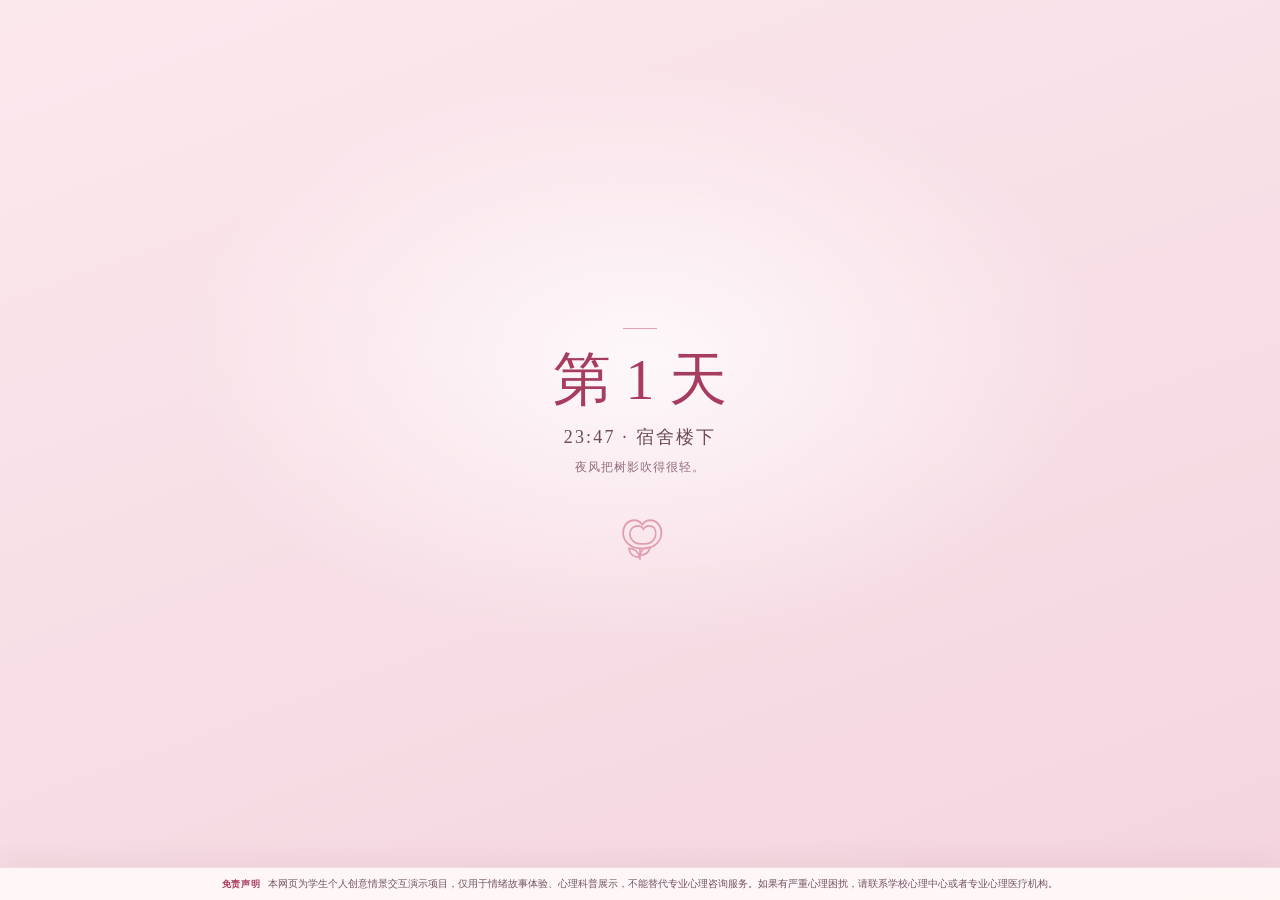
==== commit a0154046: "Add files via upload" ====
--- a/breakup.html
+++ b/breakup.html
@@ -151,7 +151,7 @@
         <h2 id="monologueTitle">青春之爱，当与成长同行</h2>
         <div class="monologue-text" id="monologueText" role="log" aria-live="polite"></div>
         <div class="monologue-footer">
-          <span id="monologueProgress">01 / 07</span>
+          <span id="monologueProgress">01 / 12</span>
           <button class="next-btn" id="monologueNext" type="button">
             <span>继续</span>
             <svg class="icon icon--small" aria-hidden="true"><use href="#bu-arrow"></use></svg>
@@ -195,7 +195,7 @@
 
   <footer class="scene-disclaimer">
     <strong>免责声明</strong>
-    <span id="disclaimerText">本网页为湖科大学生个人前端创意演示项目，仅作为情景故事体验与科普演示，不是心理咨询，不能替代专业心理帮助。若有严重心理困扰，请联系学校心理中心或者专业心理医疗机构。</span>
+    <span id="disclaimerText">本网页为学生个人创意情景交互演示项目，仅用于情绪故事体验、心理科普展示，不能替代专业心理咨询服务。如果有严重心理困扰，请联系学校心理中心或者专业心理医疗机构。</span>
   </footer>
 
   <script src="js/breakup-data.js" defer></script>
--- a/assets/breakup.css
+++ b/assets/breakup.css
@@ -839,11 +839,13 @@
   display: grid;
   place-items: center;
   flex: none;
-  width: 24px;
-  height: 24px;
+  width: 26px;
+  height: 26px;
   color: var(--rose);
   background: var(--rose-soft);
   border-radius: 50%;
+  font-size: 14px;
+  line-height: 1;
 }
 
 .choice__heart .icon {
@@ -1073,23 +1075,24 @@
   border-radius: 20px;
 }
 
-.monologue-paragraph {
-  color: var(--ink-2);
+.monologue-sentence {
+  color: var(--ink);
   font-family: var(--font-serif);
-  font-size: clamp(18px, 1.7vw, 22px);
-  line-height: 1.95;
+  font-size: clamp(21px, 2vw, 25px);
+  font-weight: 600;
+  line-height: 1.8;
   animation: paragraphIn 0.6s var(--ease) both;
 }
 
-.monologue-paragraph + .monologue-paragraph {
-  margin-top: 14px;
-  padding-top: 14px;
+.monologue-sentence + .monologue-sentence {
+  margin-top: 11px;
+  padding-top: 11px;
   border-top: 1px solid rgba(167, 61, 94, 0.1);
 }
 
-.monologue-paragraph--accent {
+.monologue-sentence--accent {
   color: var(--rose-deep);
-  font-weight: 600;
+  font-weight: 700;
 }
 
 .monologue-footer {
@@ -1610,9 +1613,10 @@
     display: none;
   }
 
-  .monologue-paragraph {
-    font-size: 17px;
-    line-height: 1.9;
+  .monologue-sentence {
+    font-size: 19px;
+    font-weight: 600;
+    line-height: 1.8;
   }
 
   .monologue-footer {
